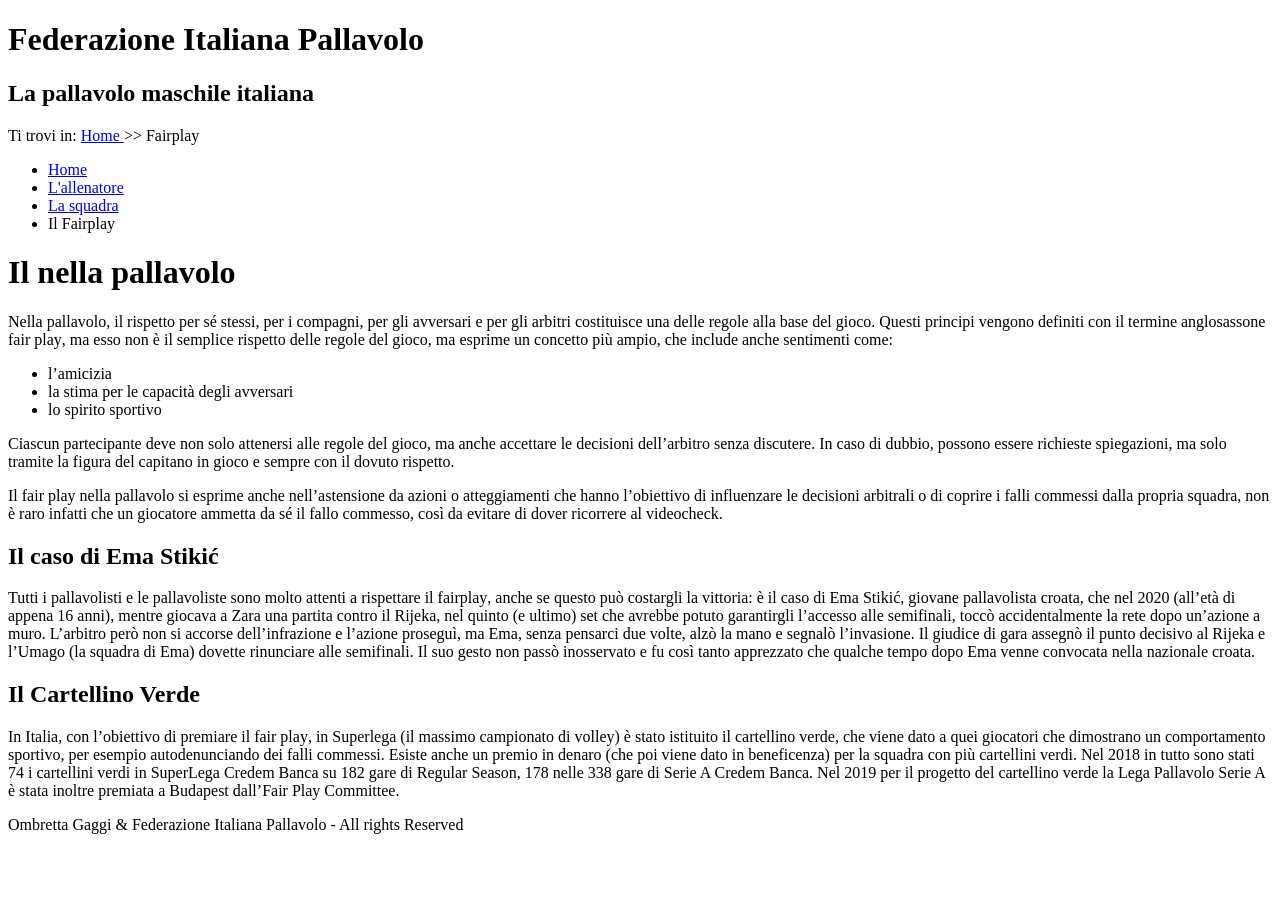
==== Tec WEB/lab/fairplay.html @ b048c99b "ex  lesson 2 done" ====
<!DOCTYPE html>
<html>
    <head>
        <meta charset="utf-8"/>

        <title>Volley Tribute</title>

        <meta name="description" content="Questa pagina è dedicata al fairplay"/>
        <meta name="keywords" content="pallavolo, volley, fairplay, rispetto, regole, spirito sportivo"/>
        <meta name="author" content="Sebastiano Sanson"/>
    </head>
    <body>
        <header>
            <h1>Federazione Italiana Pallavolo</h1>
            <h2>La pallavolo maschile italiana</h2>
        </header>
 
        <nav id="breadcrum">
            <p>Ti trovi in: 
                <a href="home.html">
                    <span lang="en">Home</span>
                </a> >> <span lang="en">Fairplay</span></p>
        </nav>

        <nav id="menu">
            <ul>
                <li><a href="home.html"><span lang="en">Home</span></li>
                <li><a href="allenatore.html">L'allenatore</a></li>
                <li><a href="squadra.html">La squadra</a></li>
                <li id="currentLink">Il <span lang="eng">Fairplay</span></li>
            </ul>
        </nav>

        <main>
            <h1>Il <span lang="en">nella pallavolo</span></h1>

            <p>
                Nella pallavolo, il rispetto per sé stessi, per i compagni, per gli avversari e per gli arbitri costituisce una delle regole alla base del gioco. Questi principi vengono definiti con il termine anglosassone <span lang="eng">fair play</span>, ma esso non è il semplice rispetto delle regole del gioco, ma esprime un concetto più ampio, che include anche sentimenti come:
                <ul>
                    <li>l’amicizia</li>
                    <li>la stima per le capacità degli avversari</li>
                    <li>lo spirito sportivo</li>
                </ul>
                Ciascun partecipante deve non solo attenersi alle regole del gioco, ma anche accettare le decisioni dell’arbitro senza discutere. In caso di dubbio, possono essere richieste spiegazioni, ma solo tramite la figura del capitano in gioco e sempre con il dovuto rispetto.
            </p>

            <p>
                Il <span lang="eng">fair play</span> nella pallavolo si esprime anche nell’astensione da azioni o atteggiamenti che hanno l’obiettivo di influenzare le decisioni arbitrali o di coprire i falli commessi dalla propria squadra, non è raro infatti che un giocatore ammetta da sé il fallo commesso, così da evitare di dover ricorrere al <span lang="eng">videocheck</span>.
            </p>

            <h2>Il caso di <span lang="hr">Ema Stikić</span></h2>

            <p>
                Tutti i pallavolisti e le pallavoliste sono molto attenti a rispettare il <span lang="eng">fairplay</span>, anche se questo può costargli la vittoria: è il caso di <span lang="hr">Ema Stikić</span>, giovane pallavolista croata, che nel <span datetime="2020">2020</span> (all’età di appena 16 anni), mentre giocava a Zara una partita contro il <span lang="hr">Rijeka</span>, nel quinto (e ultimo) set che avrebbe potuto garantirgli l’accesso alle semifinali, toccò accidentalmente la rete dopo un’azione a muro. L’arbitro però non si accorse dell’infrazione e l’azione proseguì, ma Ema, senza pensarci due volte, alzò la mano e segnalò l’invasione. Il giudice di gara assegnò il punto decisivo al <span lang="hr">Rijeka</span> e l’Umago (la squadra di Ema) dovette rinunciare alle semifinali. Il suo gesto non passò inosservato e fu così tanto apprezzato che qualche tempo dopo Ema venne convocata nella nazionale croata.
            </p>

            <h2>Il Cartellino Verde</h2>

            <p>
                In Italia, con l’obiettivo di premiare il <span lang="eng">fair play</span>, in Superlega (il massimo campionato di volley) è stato istituito il cartellino verde, che viene dato a quei giocatori che dimostrano un comportamento sportivo, per esempio autodenunciando dei falli commessi. Esiste anche un premio in denaro (che poi viene dato in beneficenza) per la squadra con più cartellini verdi. Nel <span datetime="2018">2018</span> in tutto sono stati 74 i cartellini verdi in SuperLega Credem Banca su 182 gare di Regular Season, 178 nelle 338 gare di Serie A Credem Banca. Nel <span datetime="2019">2019</span> per il progetto del cartellino verde la Lega Pallavolo Serie A è stata inoltre premiata a Budapest dall’<span lang="en">Fair Play Committee</span>.
            </p>
        </main>

        <footer>Ombretta Gaggi & Federazione Italiana Pallavolo - All rights Reserved</footer>
    </body>
</html>
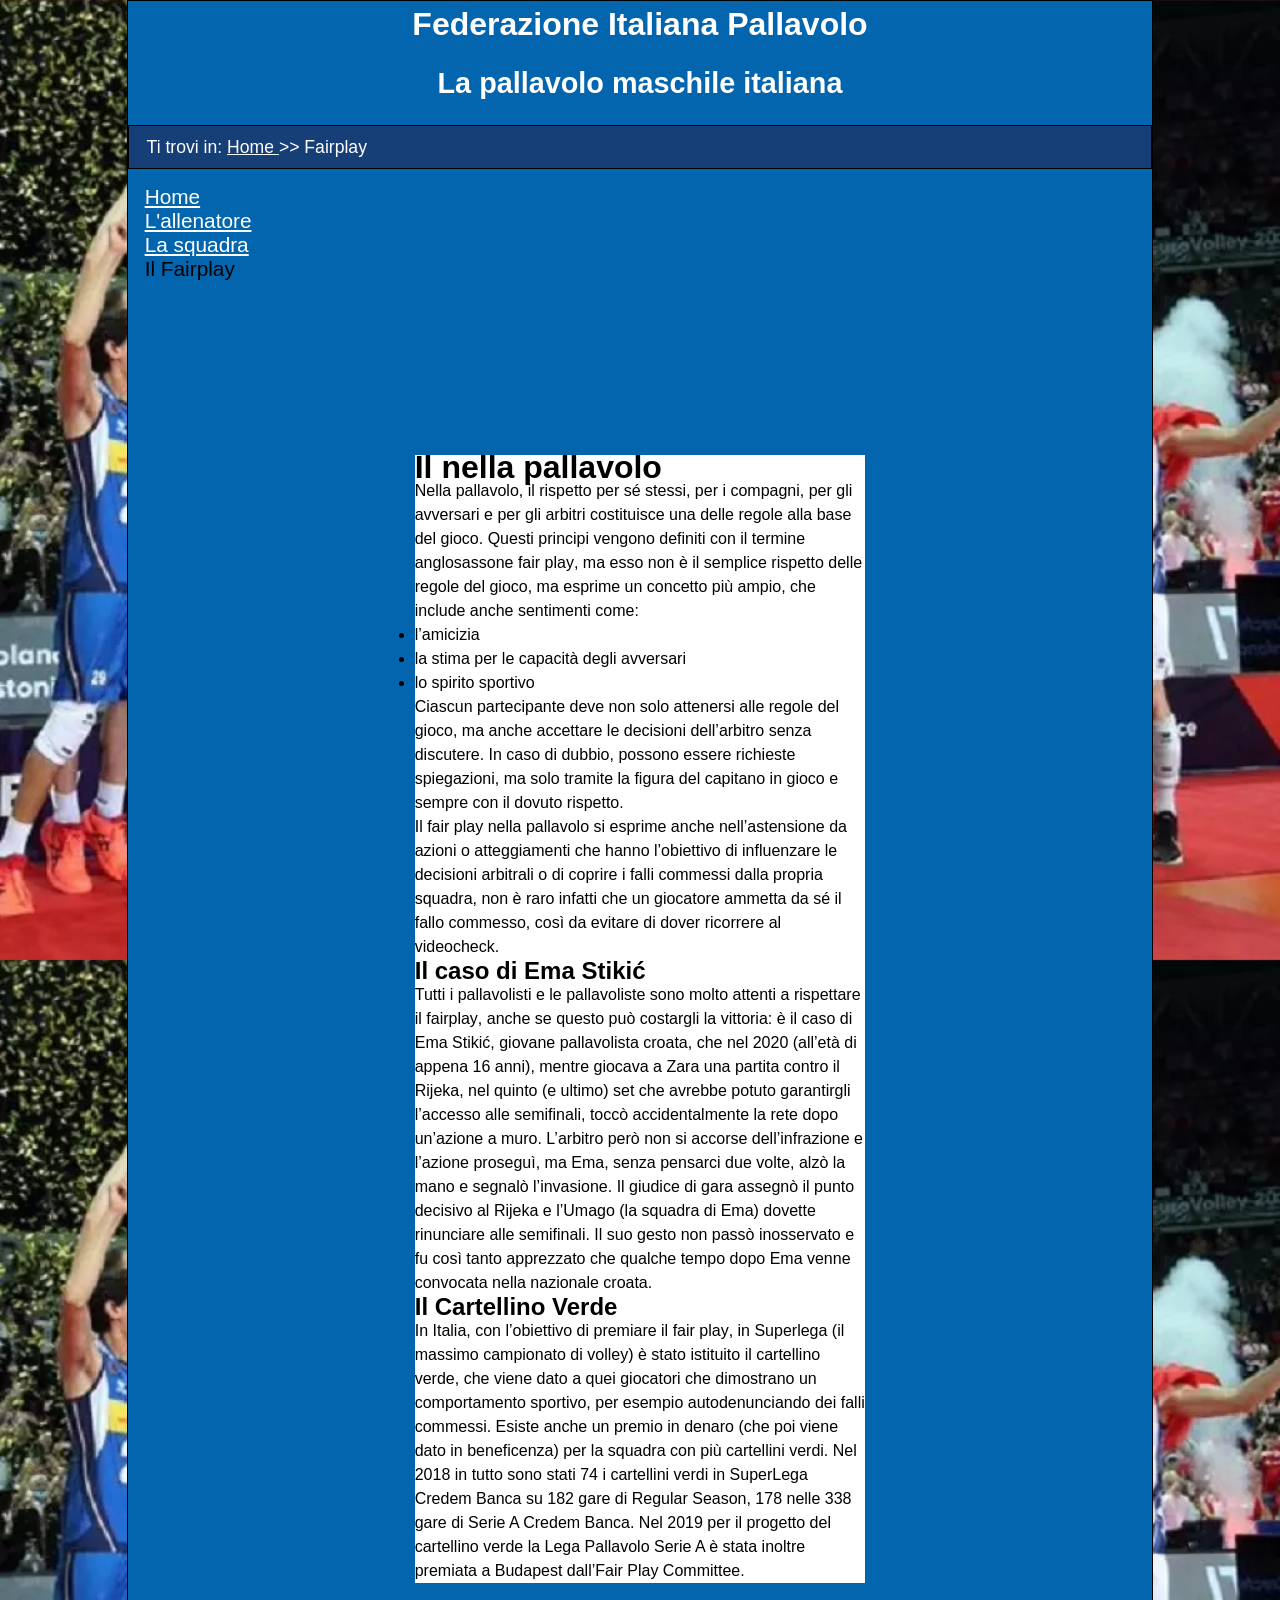
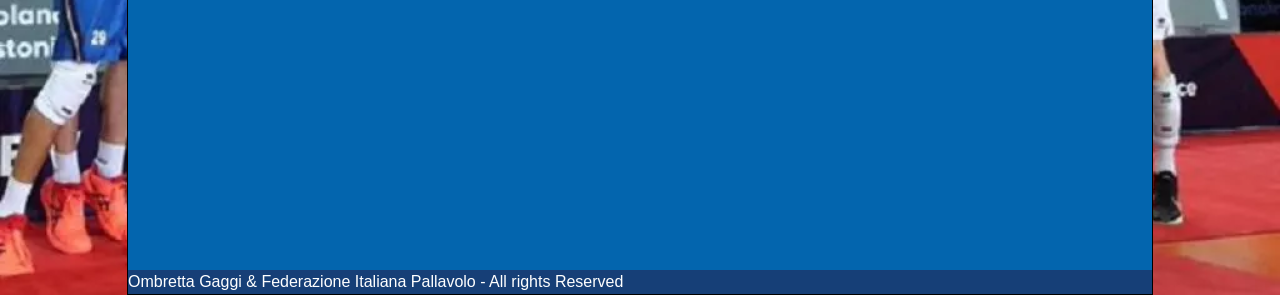
==== commit f7c66635: "Inizio CSS" ====
--- a/Tec WEB/lab/fairplay.html
+++ b/Tec WEB/lab/fairplay.html
@@ -8,6 +8,8 @@
         <meta name="description" content="Questa pagina è dedicata al fairplay"/>
         <meta name="keywords" content="pallavolo, volley, fairplay, rispetto, regole, spirito sportivo"/>
         <meta name="author" content="Sebastiano Sanson"/>
+
+        <link rel="stylesheet" href="css/style.css" media="handheld, screen"/>
     </head>
     <body>
         <header>
@@ -15,7 +17,7 @@
             <h2>La pallavolo maschile italiana</h2>
         </header>
  
-        <nav id="breadcrum">
+        <nav id="breadcrumb">
             <p>Ti trovi in: 
                 <a href="home.html">
                     <span lang="en">Home</span>
--- a/Tec WEB/lab/css/style.css
+++ b/Tec WEB/lab/css/style.css
@@ -0,0 +1,131 @@
+* {
+    padding: 0em;
+    margin: 0em;
+}
+
+:root{
+    --bgcolor: #0365ae;
+    --txtcolor: #ffffff;
+    --breadcolor: #163f77;
+    --newscolor: #f3c42b;
+    --newstxtcolor: #000000;
+    --contetxtcolor: #000000;
+    --contentbgcolor: #ffffff;
+    --linkcolor: #fff;
+    --visitedcolor: #f3c42b;
+
+}
+
+html, body{
+    font-size: 100%;
+    font-family: 'Verdana', sans-serif;
+    line-height: 1.5em;
+    margin: auto;
+    background-color: var(--bgcolor);
+}
+
+html{
+    background-image: url("../materialePerStudenti/images/bg.png");
+    background-size: contain;
+}
+
+/*
+    Header
+*/
+header{
+    color: var(--txtcolor);
+    text-align: center;
+    padding: 1.0em;
+    padding-top: 0.7em;
+}
+
+header h1{
+}
+
+header h2{
+    font-size: 1.8em;
+    padding: 0.5em;
+    margin-top: 0.7em;
+}
+
+body{
+    max-width: 1024px;
+    border: 1px solid #000;
+}
+
+/*
+    BreadCrumb
+*/
+#breadcrumb{
+    background-color: var(--breadcolor);
+    color: var(--txtcolor);
+    font-size: 1.1em;
+    padding: 0.5em 0em 0.5em 1.0em;
+    border: 1px solid #000;
+}
+
+#breadcrumb a:link{
+    color: var(--linkcolor);
+}
+
+#breadcrumb a:visited{
+    color: var(--visitedcolor);
+}
+
+/*
+    Menu
+*/
+#menu{
+    float: left;
+    width: 25%;
+    padding: 0.5em 0em 0.5em 1.0em;
+    font-size: 1.3em;
+    padding: 0.8em;
+}
+
+#menu a:link{
+    color: var(--linkcolor);
+}
+
+#menu a:visited{
+    color: var(--visitedcolor);
+}
+
+#menu ul{
+    list-style-type: none;
+}
+
+/*
+    news
+*/
+#news{
+    background-color: var(--bgcolor);
+    color: var(--txtcolor);
+}
+
+aside{
+    float: right;
+    width: 20%;
+}
+
+aside h2{
+    background-color: var(--newscolor);
+    color: #000;
+}
+/*
+    main
+*/
+
+main{
+    background-color: var(--contentbgcolor);
+    margin: 28%;
+}
+
+/*
+    footer
+*/
+
+footer{
+    background-color: var(--breadcolor);
+    color: var(--txtcolor);
+}
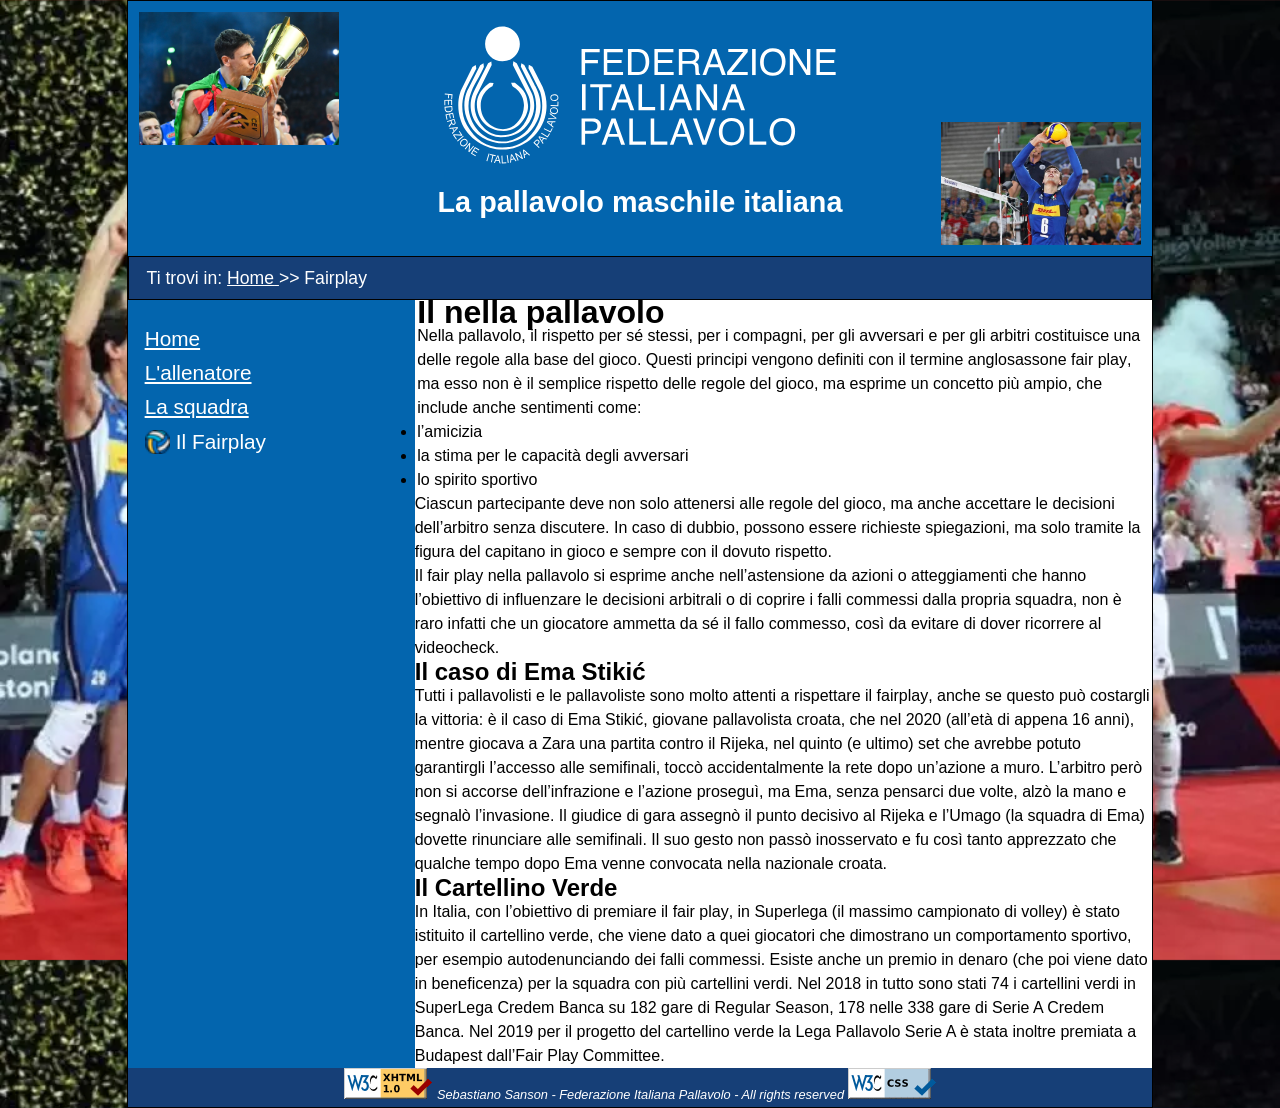
==== commit 7d2c1609: "continuazione CSS" ====
--- a/Tec WEB/lab/fairplay.html
+++ b/Tec WEB/lab/fairplay.html
@@ -63,6 +63,12 @@
             </p>
         </main>
 
-        <footer>Ombretta Gaggi & Federazione Italiana Pallavolo - All rights Reserved</footer>
+        <footer>
+            <img class="imgValidCode" src="./materialePerStudenti/images/valid-xhtml10.png" alt="Valid XHTML" />
+            <p>
+                Sebastiano Sanson - Federazione Italiana Pallavolo - All rights reserved
+            </p>
+            <img class="imgValidCode" src="./materialePerStudenti/images/vcss-blue.gif" alt="Valid CSS" />
+        </footer>
     </body>
 </html>
--- a/Tec WEB/lab/css/style.css
+++ b/Tec WEB/lab/css/style.css
@@ -1,131 +1,241 @@
 * {
-    padding: 0em;
-    margin: 0em;
+	padding: 0em;
+	margin: 0em;
 }
 
 :root{
-    --bgcolor: #0365ae;
-    --txtcolor: #ffffff;
-    --breadcolor: #163f77;
-    --newscolor: #f3c42b;
-    --newstxtcolor: #000000;
-    --contetxtcolor: #000000;
-    --contentbgcolor: #ffffff;
-    --linkcolor: #fff;
-    --visitedcolor: #f3c42b;
+	--bgcolor: #0365AE;
+	--txtcolor: #fff;
+	--breadcolor: #163f77;
+	--newscolor: #F3C42B;
+	--newstxtcolor: #000;
+	--contentxtcolor: #000;
+	--contentbgcolor: #fff;
+	--linkcolor: #fff;
+	--visitedcolor: #F3C42B;
 
 }
 
 html, body{
-    font-size: 100%;
-    font-family: 'Verdana', sans-serif;
-    line-height: 1.5em;
-    margin: auto;
-    background-color: var(--bgcolor);
+	font-size: 100%;
+	font-family: "Verdana", sans-serif;
+	line-height: 1.5em;
+	background-color: var(--bgcolor);
+	color: var(--txtcolor);
+	margin: auto;
 }
 
 html{
-    background-image: url("../materialePerStudenti/images/bg.png");
-    background-size: contain;
-}
-
-/*
-    Header
-*/
+	background-image: url('../materialePerStudenti/images/bg.png');
+	background-size: contain;
+}
+
+body{
+	max-width: 1024px;
+	border:  1px solid #000;
+}
+
+/*
+==============
+SEZIONE HEADER
+==============
+*/
+
 header{
-    color: var(--txtcolor);
-    text-align: center;
-    padding: 1.0em;
-    padding-top: 0.7em;
+	text-align:  center;
+	padding:  1.0em;
+	padding-top: 0.7em;
+	margin: 0.7em;
+	background: url('../materialePerStudenti/images/giannellipalleggio.jpg') right bottom no-repeat,
+				url('../materialePerStudenti/images/michielettocoppa.jpg') left top no-repeat;
+	background-size: 20%, 20%;
 }
 
 header h1{
-}
+	background-image: url('../materialePerStudenti/images/logo_fipav.svg');	
+	background-repeat: no-repeat;
+	background-position: center;
+	background-size: contain;
+	text-indent: -9999px;
+	line-height: 1.5em;
+	font-size: 6em;
+}
+
 
 header h2{
-    font-size: 1.8em;
-    padding: 0.5em;
-    margin-top: 0.7em;
-}
-
-body{
-    max-width: 1024px;
-    border: 1px solid #000;
-}
-
-/*
-    BreadCrumb
-*/
+	font-size:  1.8em;
+	padding: 0.5em;
+	margin-top:  0.3em;
+}
+
+/*
+==============
+SEZIONE BREADCRUMB
+==============
+*/
+
 #breadcrumb{
-    background-color: var(--breadcolor);
-    color: var(--txtcolor);
-    font-size: 1.1em;
-    padding: 0.5em 0em 0.5em 1.0em;
-    border: 1px solid #000;
+	background-color:var(--breadcolor);
+	color: var(--txtcolor);
+	font-size: 1.1em;
+	padding: 0.5em 0em 0.5em 1.0em;
+	border:  1px solid #000;
 }
 
 #breadcrumb a:link{
-    color: var(--linkcolor);
+	color: var(--linkcolor);
 }
 
 #breadcrumb a:visited{
-    color: var(--visitedcolor);
-}
-
-/*
-    Menu
-*/
+	color: var(--visitedcolor);
+}
+
+/*
+==============
+SEZIONE MENU
+==============
+*/
+
 #menu{
-    float: left;
-    width: 25%;
-    padding: 0.5em 0em 0.5em 1.0em;
-    font-size: 1.3em;
-    padding: 0.8em;
+	float: left;
+	width:  25%;
+	font-size:  1.3em;
+	padding:  0.8em;
 }
 
 #menu a:link{
-    color: var(--linkcolor);
+	color: var(--linkcolor);
 }
 
 #menu a:visited{
-    color: var(--visitedcolor);
+	color: var(--visitedcolor);
 }
 
 #menu ul{
-    list-style-type: none;
-}
-
-/*
-    news
-*/
-#news{
-    background-color: var(--bgcolor);
-    color: var(--txtcolor);
-}
+	list-style-type: none;
+}
+
+#menu ul li{
+	margin-top: 0.5em;
+}
+
+#currentLink{
+	background-image: url('../materialePerStudenti/images/favicon-16x16.png');
+	background-repeat: no-repeat;	
+	background-position: left center;
+	background-size: 1.2em;
+	padding-left: 1.5em;
+}
+
+/*
+==============
+SEZIONE NEWS
+==============
+*/
 
 aside{
-    float: right;
-    width: 20%;
-}
-
-aside h2{
-    background-color: var(--newscolor);
-    color: #000;
-}
-/*
-    main
+	float:  right;
+	width:  20%;
+	border: 1px solid #000;
+	padding: 0.5em;
+	margin-top: 1.0em;
+	margin-right: 2%;
+	margin-left: 3%;
+	overflow: hidden;
+	background-color: var(--bgcolor);
+	color:  var(--txtcolor);
+}
+
+aside h2 {
+	font-size: 1.2em;
+	background-color: var(--newscolor);
+	color:  var(--newstxtcolor);
+	padding: 0.2em;
+}
+
+
+
+aside dl dd {
+	margin-left: 1.5em;
+}
+
+aside dt {
+	margin-left: 0.8em;
+	font-weight: bold;
+}
+
+
+
+
+/*
+==============
+SEZIONE CONTENUTO
+==============
 */
 
 main{
-    background-color: var(--contentbgcolor);
-    margin: 28%;
-}
-
-/*
-    footer
+	margin-left:  28%;
+	color: var(--contentxtcolor);
+ 	background-color: var(--contentbgcolor);
+ 	
+ }
+
+ main dl{
+	width: 95%;
+	margin: auto;
+ }
+
+ #giocatori > dt{ 	/* per 'fermarsi' al primo livello di annidamento di quell'elemento */
+	background-color: var(--breadcolor);
+	color: var(--txtcolor);
+	font-size: 1.1em;
+	padding: 0.5em;
+	border: 1px solid #000;
+ }
+
+ #giocatori > dd{
+	border: 1px solid #000;
+	border-top: none;
+	padding: 0.5em;
+ }
+
+ #giocatori > dd img{
+	float: left;
+ 	width: 20%;
+ }
+
+ .giocatore{
+	margin-left: 25%;
+ }
+
+ .giocatore dt{
+	float: left;
+ 	font-weight: bold;
+	padding-right: 0.5em;
+ }
+
+ .giocatore dt::after{
+	content: ": ";
+ }
+
+ dt.riconoscimenti{
+	float: none;
+ }
+
+ /*
+==============
+SEZIONE FOOTER
+==============
 */
 
 footer{
-    background-color: var(--breadcolor);
-    color: var(--txtcolor);
+	background-color: var(--breadcolor);
+	color: var(--txtcolor);
+	text-align: center;
+}
+
+footer p{
+	display: inline;
+	font-style: italic;
+	font-size: 0.8em;
 }
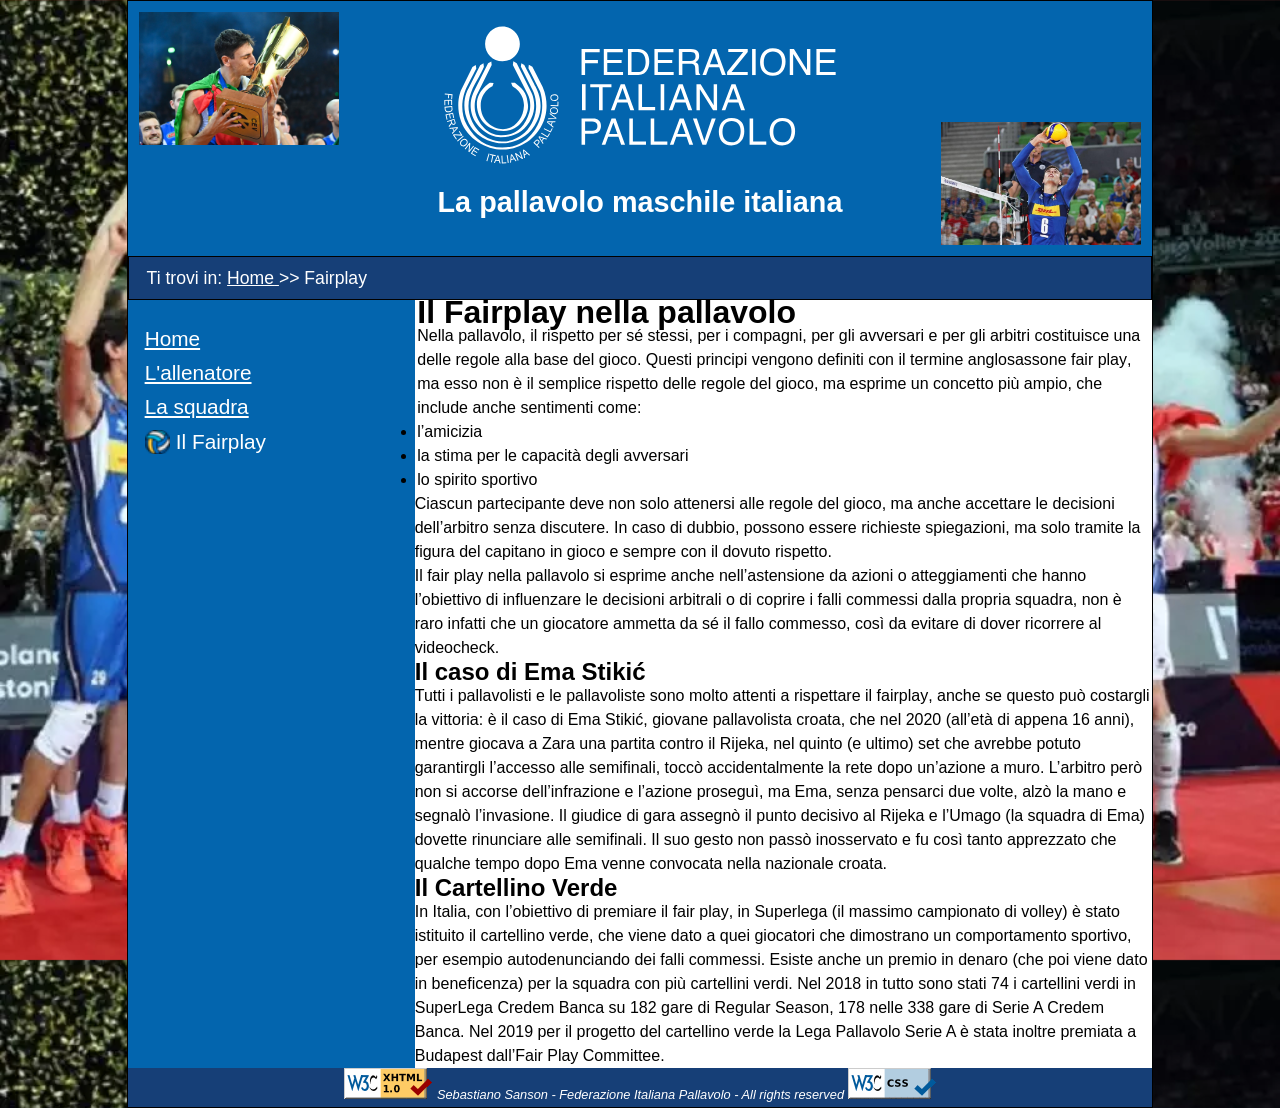
==== commit 16900804: "fix errors validate" ====
--- a/Tec WEB/lab/fairplay.html
+++ b/Tec WEB/lab/fairplay.html
@@ -1,5 +1,5 @@
 <!DOCTYPE html>
-<html>
+<html lang="it">
     <head>
         <meta charset="utf-8"/>
 
@@ -21,23 +21,24 @@
             <p>Ti trovi in: 
                 <a href="home.html">
                     <span lang="en">Home</span>
-                </a> >> <span lang="en">Fairplay</span></p>
+                </a> >> <span lang="en">Fairplay</span>
+            </p>
         </nav>
 
         <nav id="menu">
             <ul>
-                <li><a href="home.html"><span lang="en">Home</span></li>
+                <li><a href="home.html"><span lang="en">Home</span></a></li>
                 <li><a href="allenatore.html">L'allenatore</a></li>
                 <li><a href="squadra.html">La squadra</a></li>
-                <li id="currentLink">Il <span lang="eng">Fairplay</span></li>
+                <li id="currentLink">Il <span lang="en">Fairplay</span></li>
             </ul>
         </nav>
 
         <main>
-            <h1>Il <span lang="en">nella pallavolo</span></h1>
+            <h1>Il <span lang="en">Fairplay</span> nella pallavolo</h1>
 
             <p>
-                Nella pallavolo, il rispetto per sé stessi, per i compagni, per gli avversari e per gli arbitri costituisce una delle regole alla base del gioco. Questi principi vengono definiti con il termine anglosassone <span lang="eng">fair play</span>, ma esso non è il semplice rispetto delle regole del gioco, ma esprime un concetto più ampio, che include anche sentimenti come:
+                Nella pallavolo, il rispetto per sé stessi, per i compagni, per gli avversari e per gli arbitri costituisce una delle regole alla base del gioco. Questi principi vengono definiti con il termine anglosassone <span lang="en">fair play</span>, ma esso non è il semplice rispetto delle regole del gioco, ma esprime un concetto più ampio, che include anche sentimenti come:
                 <ul>
                     <li>l’amicizia</li>
                     <li>la stima per le capacità degli avversari</li>
@@ -47,19 +48,19 @@
             </p>
 
             <p>
-                Il <span lang="eng">fair play</span> nella pallavolo si esprime anche nell’astensione da azioni o atteggiamenti che hanno l’obiettivo di influenzare le decisioni arbitrali o di coprire i falli commessi dalla propria squadra, non è raro infatti che un giocatore ammetta da sé il fallo commesso, così da evitare di dover ricorrere al <span lang="eng">videocheck</span>.
+                Il <span lang="en">fair play</span> nella pallavolo si esprime anche nell’astensione da azioni o atteggiamenti che hanno l’obiettivo di influenzare le decisioni arbitrali o di coprire i falli commessi dalla propria squadra, non è raro infatti che un giocatore ammetta da sé il fallo commesso, così da evitare di dover ricorrere al <span lang="en">videocheck</span>.
             </p>
 
             <h2>Il caso di <span lang="hr">Ema Stikić</span></h2>
 
             <p>
-                Tutti i pallavolisti e le pallavoliste sono molto attenti a rispettare il <span lang="eng">fairplay</span>, anche se questo può costargli la vittoria: è il caso di <span lang="hr">Ema Stikić</span>, giovane pallavolista croata, che nel <span datetime="2020">2020</span> (all’età di appena 16 anni), mentre giocava a Zara una partita contro il <span lang="hr">Rijeka</span>, nel quinto (e ultimo) set che avrebbe potuto garantirgli l’accesso alle semifinali, toccò accidentalmente la rete dopo un’azione a muro. L’arbitro però non si accorse dell’infrazione e l’azione proseguì, ma Ema, senza pensarci due volte, alzò la mano e segnalò l’invasione. Il giudice di gara assegnò il punto decisivo al <span lang="hr">Rijeka</span> e l’Umago (la squadra di Ema) dovette rinunciare alle semifinali. Il suo gesto non passò inosservato e fu così tanto apprezzato che qualche tempo dopo Ema venne convocata nella nazionale croata.
+                Tutti i pallavolisti e le pallavoliste sono molto attenti a rispettare il <span lang="en">fairplay</span>, anche se questo può costargli la vittoria: è il caso di <span lang="hr">Ema Stikić</span>, giovane pallavolista croata, che nel 2020 (all’età di appena 16 anni), mentre giocava a Zara una partita contro il <span lang="hr">Rijeka</span>, nel quinto (e ultimo) set che avrebbe potuto garantirgli l’accesso alle semifinali, toccò accidentalmente la rete dopo un’azione a muro. L’arbitro però non si accorse dell’infrazione e l’azione proseguì, ma Ema, senza pensarci due volte, alzò la mano e segnalò l’invasione. Il giudice di gara assegnò il punto decisivo al <span lang="hr">Rijeka</span> e l’Umago (la squadra di Ema) dovette rinunciare alle semifinali. Il suo gesto non passò inosservato e fu così tanto apprezzato che qualche tempo dopo Ema venne convocata nella nazionale croata.
             </p>
 
             <h2>Il Cartellino Verde</h2>
 
             <p>
-                In Italia, con l’obiettivo di premiare il <span lang="eng">fair play</span>, in Superlega (il massimo campionato di volley) è stato istituito il cartellino verde, che viene dato a quei giocatori che dimostrano un comportamento sportivo, per esempio autodenunciando dei falli commessi. Esiste anche un premio in denaro (che poi viene dato in beneficenza) per la squadra con più cartellini verdi. Nel <span datetime="2018">2018</span> in tutto sono stati 74 i cartellini verdi in SuperLega Credem Banca su 182 gare di Regular Season, 178 nelle 338 gare di Serie A Credem Banca. Nel <span datetime="2019">2019</span> per il progetto del cartellino verde la Lega Pallavolo Serie A è stata inoltre premiata a Budapest dall’<span lang="en">Fair Play Committee</span>.
+                In Italia, con l’obiettivo di premiare il <span lang="en">fair play</span>, in Superlega (il massimo campionato di volley) è stato istituito il cartellino verde, che viene dato a quei giocatori che dimostrano un comportamento sportivo, per esempio autodenunciando dei falli commessi. Esiste anche un premio in denaro (che poi viene dato in beneficenza) per la squadra con più cartellini verdi. Nel 2018 in tutto sono stati 74 i cartellini verdi in SuperLega Credem Banca su 182 gare di Regular Season, 178 nelle 338 gare di Serie A Credem Banca. Nel 2019 per il progetto del cartellino verde la Lega Pallavolo Serie A è stata inoltre premiata a Budapest dall’<span lang="en">Fair Play Committee</span>.
             </p>
         </main>
 
